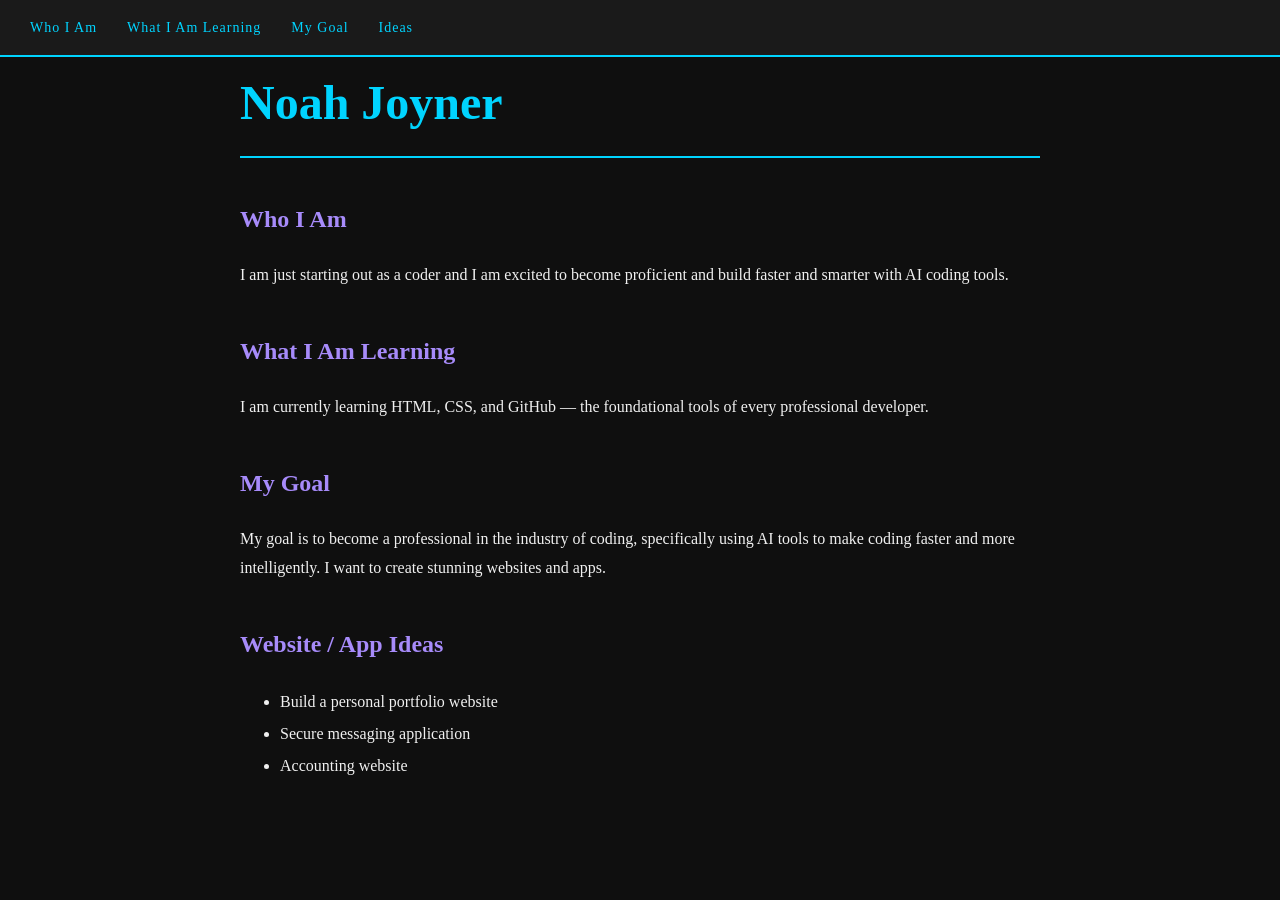
==== index.html @ 832d935c "Update index.html added navigation" ====
<!DOCTYPE html>
<html lang="en">

  <head>
    <meta charset="UTF-8">
    <meta name="viewport" content="width=device-width, initial-scale=1.0">
    <title>Noah - Bio Page</title>
    <link rel="stylesheet" href="style.css">
  </head>

  <body>

    <nav>
  <a href="#who">Who I Am</a>
  <a href="#learning">What I Am Learning</a>
  <a href="#goal">My Goal</a>
  <a href="#ideas">Ideas</a>
</nav>

    <h1>Noah Joyner</h1>
    <h2 id="who">Who I Am</h2>
    <p>I am just starting out as a coder and I am excited to become 
    proficient and build faster and smarter with AI coding tools.</p>

    <h2 id="learning">What I Am Learning</h2>
    <p>I am currently learning HTML, CSS, and GitHub — the foundational 
    tools of every professional developer.</p>

    <h2 id="goal">My Goal</h2>
    <p>My goal is to become a professional in the industry of coding, 
    specifically using AI tools to make coding faster and more 
    intelligently. I want to create stunning websites and apps.</p>

    <h2 id="ideas">Website / App Ideas</h2>
    <ul>
      <li> Build a personal portfolio website</li>
      <li> Secure messaging application</li>
      <li> Accounting website</li>
    </ul>

  </body>

</html>
---- style.css ----
/* General Page Styles */
body {
  background-color: #0f0f0f;
  color: #f0f0f0;
  font-family: Georgia, serif;
  max-width: 800px;
  margin: 60px auto;
  padding: 0 20px;
  line-height: 1.8;
}

/* Your Name */
h1 {
  font-size: 48px;
  color: #00d4ff;
  border-bottom: 2px solid #00d4ff;
  padding-bottom: 10px;
}

/* Section Headings */
h2 {
  font-size: 24px;
  color: #a78bfa;
  margin-top: 40px;
}

/* Paragraph Text */
p {
  font-size: 16px;
  color: #f0f0f0;
}

/* Bullet Points */
ul {
  color: #f0f0f0;
  font-size: 16px;
  line-height: 2;
}
/* Navigation Bar */
nav {
  position: fixed;
  top: 0;
  left: 0;
  width: 100%;
  background-color: #1a1a1a;
  padding: 15px 30px;
  display: flex;
  gap: 30px;
  border-bottom: 2px solid #00d4ff;
  box-sizing: border-box;
}

nav a {
  color: #00d4ff;
  text-decoration: none;
  font-size: 14px;
  letter-spacing: 1px;
}

nav a:hover {
  color: #a78bfa;
}
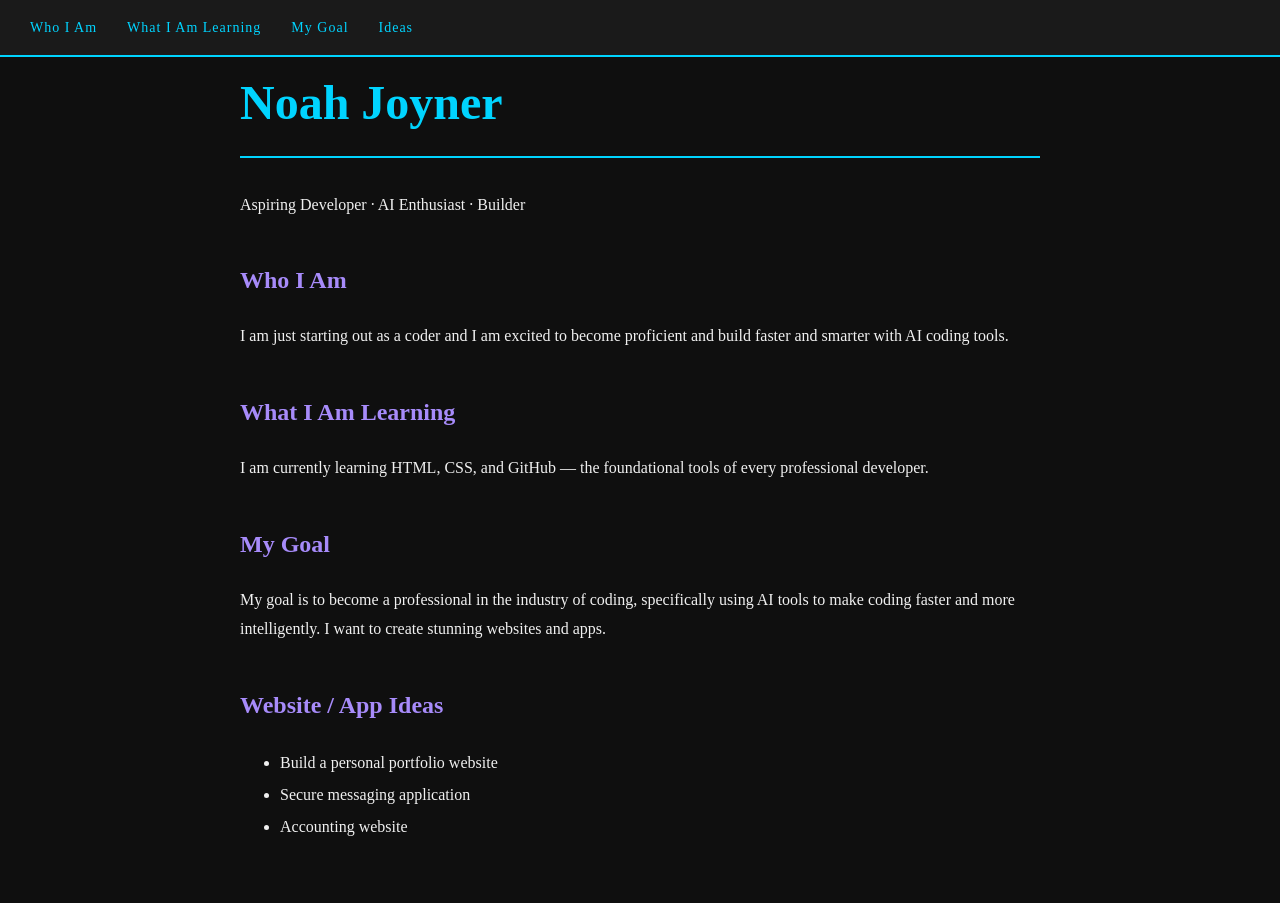
==== commit 895e8bdc: "Update index.html added a hero section" ====
--- a/index.html
+++ b/index.html
@@ -17,7 +17,11 @@
   <a href="#ideas">Ideas</a>
 </nav>
 
-    <h1>Noah Joyner</h1>
+<div class="hero">
+  <h1>Noah Joyner</h1>
+  <p class="tagline">Aspiring Developer · AI Enthusiast · Builder</p>
+</div>
+
     <h2 id="who">Who I Am</h2>
     <p>I am just starting out as a coder and I am excited to become 
     proficient and build faster and smarter with AI coding tools.</p>
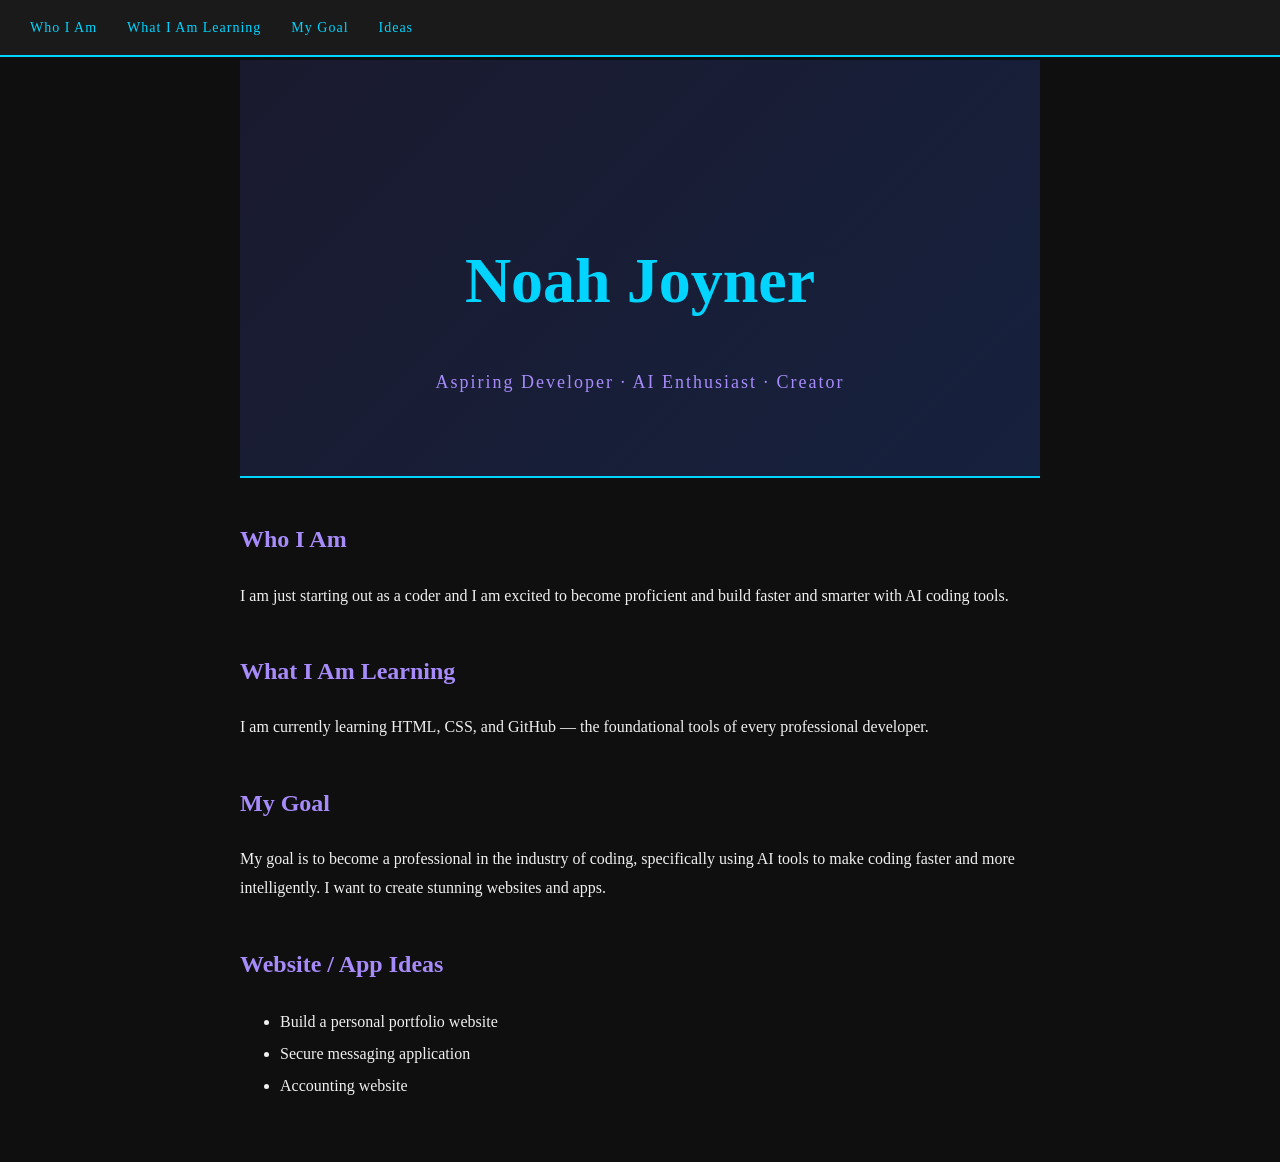
==== commit b4e33544: "Update index.html changed tagline work" ====
--- a/index.html
+++ b/index.html
@@ -19,7 +19,7 @@
 
 <div class="hero">
   <h1>Noah Joyner</h1>
-  <p class="tagline">Aspiring Developer · AI Enthusiast · Builder</p>
+  <p class="tagline">Aspiring Developer · AI Enthusiast · Creator</p>
 </div>
 
     <h2 id="who">Who I Am</h2>
--- a/style.css
+++ b/style.css
@@ -59,4 +59,25 @@
 
 nav a:hover {
   color: #a78bfa;
+}
+/* Hero Section */
+.hero {
+  background: linear-gradient(135deg, #1a1a2e, #16213e);
+  text-align: center;
+  padding: 120px 20px 60px 20px;
+  margin-bottom: 40px;
+  border-bottom: 2px solid #00d4ff;
+}
+
+.hero h1 {
+  font-size: 64px;
+  color: #00d4ff;
+  margin-bottom: 10px;
+  border: none;
+}
+
+.tagline {
+  font-size: 18px;
+  color: #a78bfa;
+  letter-spacing: 2px;
 }
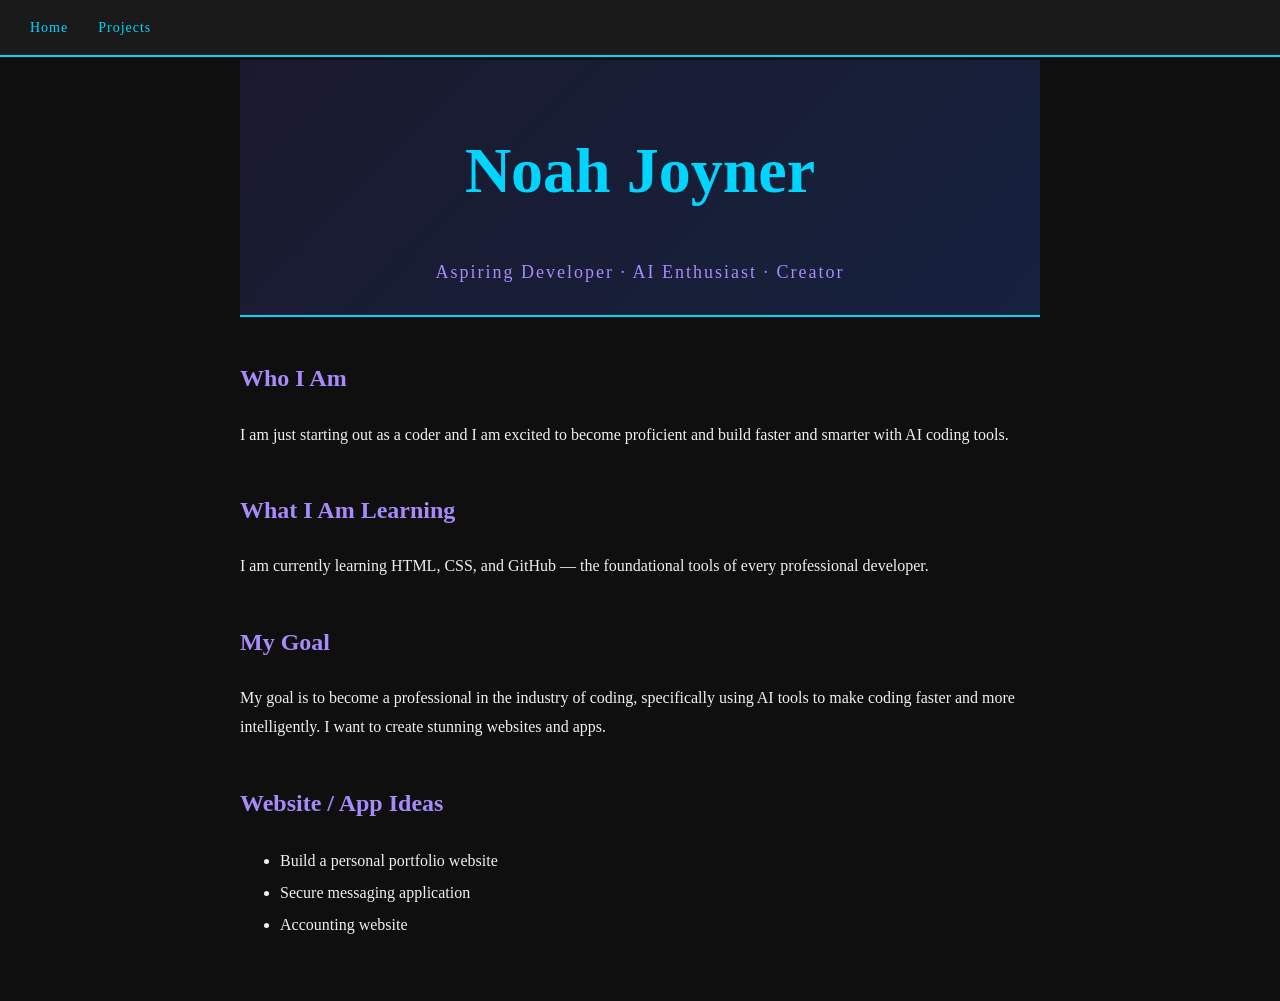
==== commit a762fc90: "Update index.html updated nav bar" ====
--- a/index.html
+++ b/index.html
@@ -11,10 +11,8 @@
   <body>
 
     <nav>
-  <a href="#who">Who I Am</a>
-  <a href="#learning">What I Am Learning</a>
-  <a href="#goal">My Goal</a>
-  <a href="#ideas">Ideas</a>
+  <a href="index.html">Home</a>
+  <a href="projects.html">Projects</a>
 </nav>
 
 <div class="hero">
--- a/style.css
+++ b/style.css
@@ -64,7 +64,7 @@
 .hero {
   background: linear-gradient(135deg, #1a1a2e, #16213e);
   text-align: center;
-  padding: 120px 20px 60px 20px;
+  padding: 10px 20px 9px 20px;
   margin-bottom: 40px;
   border-bottom: 2px solid #00d4ff;
 }
@@ -80,4 +80,70 @@
   font-size: 18px;
   color: #a78bfa;
   letter-spacing: 2px;
+}
+/* Projects Page */
+.projects-container {
+  display: flex;
+  flex-wrap: wrap;
+  gap: 30px;
+  padding: 40px 0;
+}
+
+/* Individual Card */
+.card {
+  background-color: #1a1a2e;
+  border: 1px solid #00d4ff;
+  border-radius: 10px;
+  padding: 30px;
+  width: 340px;
+}
+
+.card h3 {
+  color: #00d4ff;
+  font-size: 20px;
+  margin-bottom: 10px;
+}
+
+.card p {
+  color: #f0f0f0;
+  font-size: 14px;
+  line-height: 1.8;
+  margin-bottom: 20px;
+}
+
+/* Technology Tags */
+.tags {
+  display: flex;
+  gap: 10px;
+  margin-bottom: 20px;
+  flex-wrap: wrap;
+}
+
+.tags span {
+  background-color: #0f0f0f;
+  color: #a78bfa;
+  border: 1px solid #a78bfa;
+  padding: 4px 12px;
+  border-radius: 20px;
+  font-size: 12px;
+}
+
+/* Card Buttons */
+.card-links {
+  display: flex;
+  gap: 15px;
+}
+
+.card-links a {
+  color: #00d4ff;
+  text-decoration: none;
+  border: 1px solid #00d4ff;
+  padding: 8px 16px;
+  border-radius: 5px;
+  font-size: 13px;
+}
+
+.card-links a:hover {
+  background-color: #00d4ff;
+  color: #0f0f0f;
 }
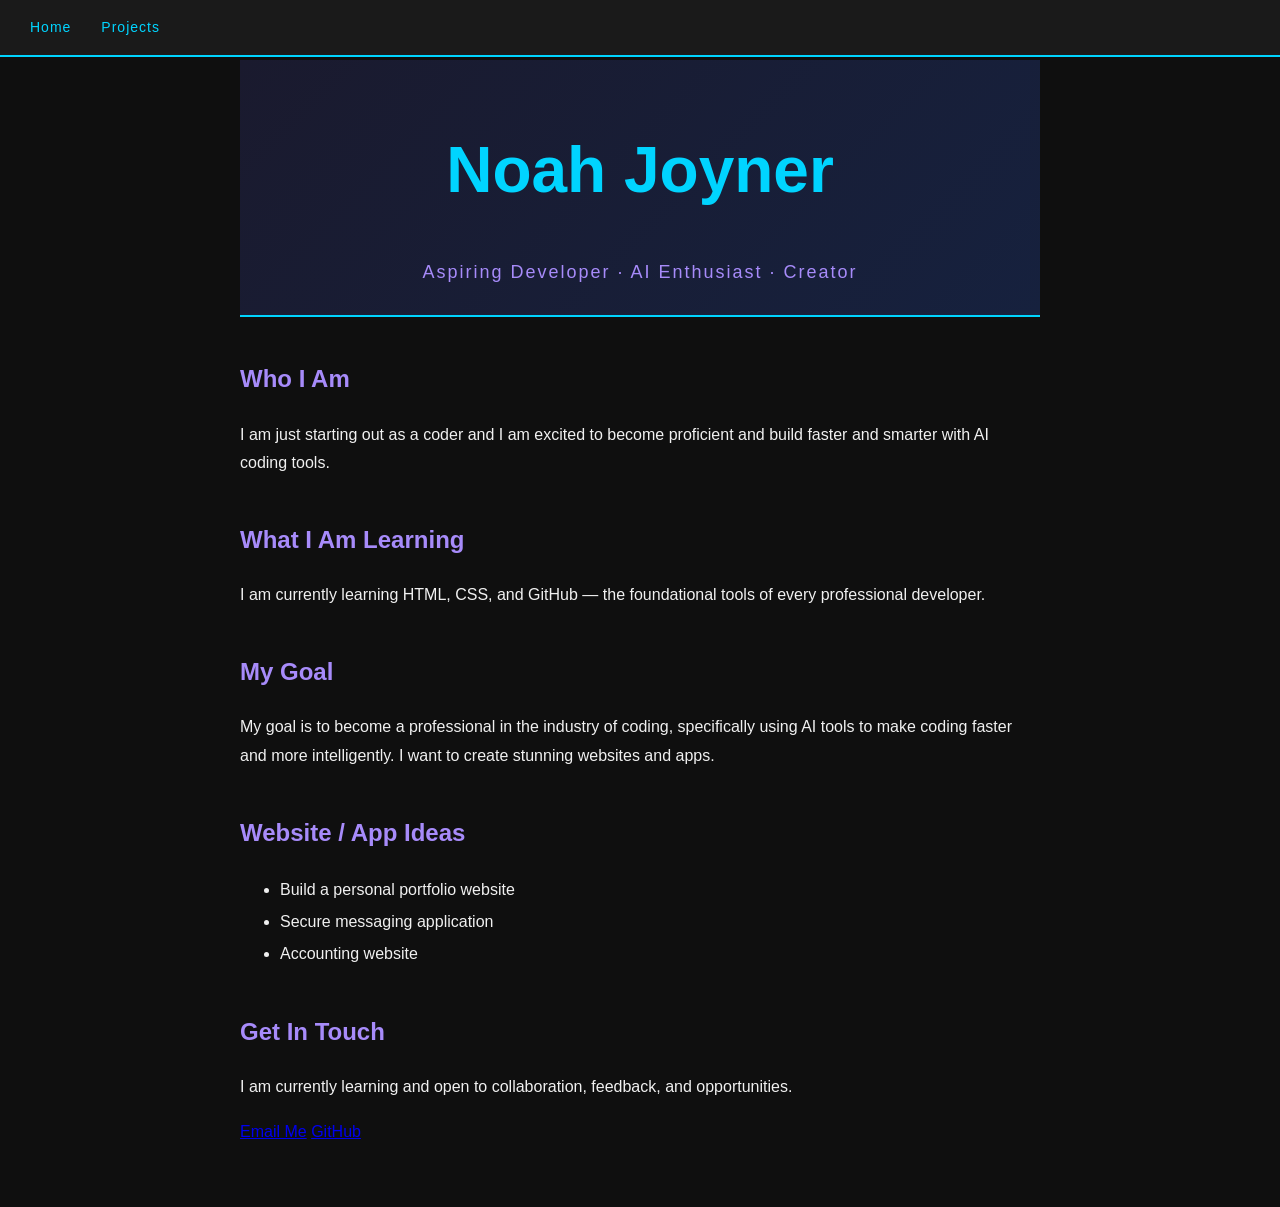
==== commit b8df6029: "Update index.html added contact section" ====
--- a/index.html
+++ b/index.html
@@ -5,6 +5,8 @@
     <meta charset="UTF-8">
     <meta name="viewport" content="width=device-width, initial-scale=1.0">
     <title>Noah - Bio Page</title>
+    <link rel="preconnect" href="https://fonts.googleapis.com">
+<link href="https://fonts.googleapis.com/css2?family=Raleway:wght@400;700&family=Inter:wght@400;600&display=swap" rel="stylesheet">
     <link rel="stylesheet" href="style.css">
   </head>
 
@@ -40,6 +42,17 @@
       <li> Accounting website</li>
     </ul>
 
+    <div class="contact" id="contact">
+  <h2>Get In Touch</h2>
+  <p>I am currently learning and open to 
+  collaboration, feedback, and opportunities.</p>
+  <div class="contact-links">
+    <a href="mailto:noah.joyner@noemail.com">Email Me</a>
+    <a href="https://github.com/npjoy" 
+    target="_blank">GitHub</a>
+  </div>
+</div>
+
   </body>
 
 </html>
--- a/style.css
+++ b/style.css
@@ -2,7 +2,7 @@
 body {
   background-color: #0f0f0f;
   color: #f0f0f0;
-  font-family: Georgia, serif;
+  font-family: 'Inter', sans-serif;
   max-width: 800px;
   margin: 60px auto;
   padding: 0 20px;
@@ -15,6 +15,7 @@
   color: #00d4ff;
   border-bottom: 2px solid #00d4ff;
   padding-bottom: 10px;
+  font-family: 'Raleway', sans-serif;
 }
 
 /* Section Headings */
@@ -22,6 +23,7 @@
   font-size: 24px;
   color: #a78bfa;
   margin-top: 40px;
+  font-family: 'Raleway', sans-serif;
 }
 
 /* Paragraph Text */
@@ -57,9 +59,19 @@
   letter-spacing: 1px;
 }
 
+nav a {
+  color: #00d4ff;
+  text-decoration: none;
+  font-size: 14px;
+  letter-spacing: 1px;
+  transition: color 0.2s ease, letter-spacing 0.2s ease;
+}
+
 nav a:hover {
   color: #a78bfa;
+  letter-spacing: 3px;
 }
+
 /* Hero Section */
 .hero {
   background: linear-gradient(135deg, #1a1a2e, #16213e);
@@ -87,6 +99,7 @@
   flex-wrap: wrap;
   gap: 30px;
   padding: 40px 0;
+  justify-content: center;
 }
 
 /* Individual Card */
@@ -96,6 +109,12 @@
   border-radius: 10px;
   padding: 30px;
   width: 340px;
+  transition: transform 0.3s ease, box-shadow 0.3s ease;
+}
+
+.card:hover {
+  transform: translateY(-8px);
+  box-shadow: 0 12px 30px rgba(0, 212, 255, 0.2);
 }
 
 .card h3 {
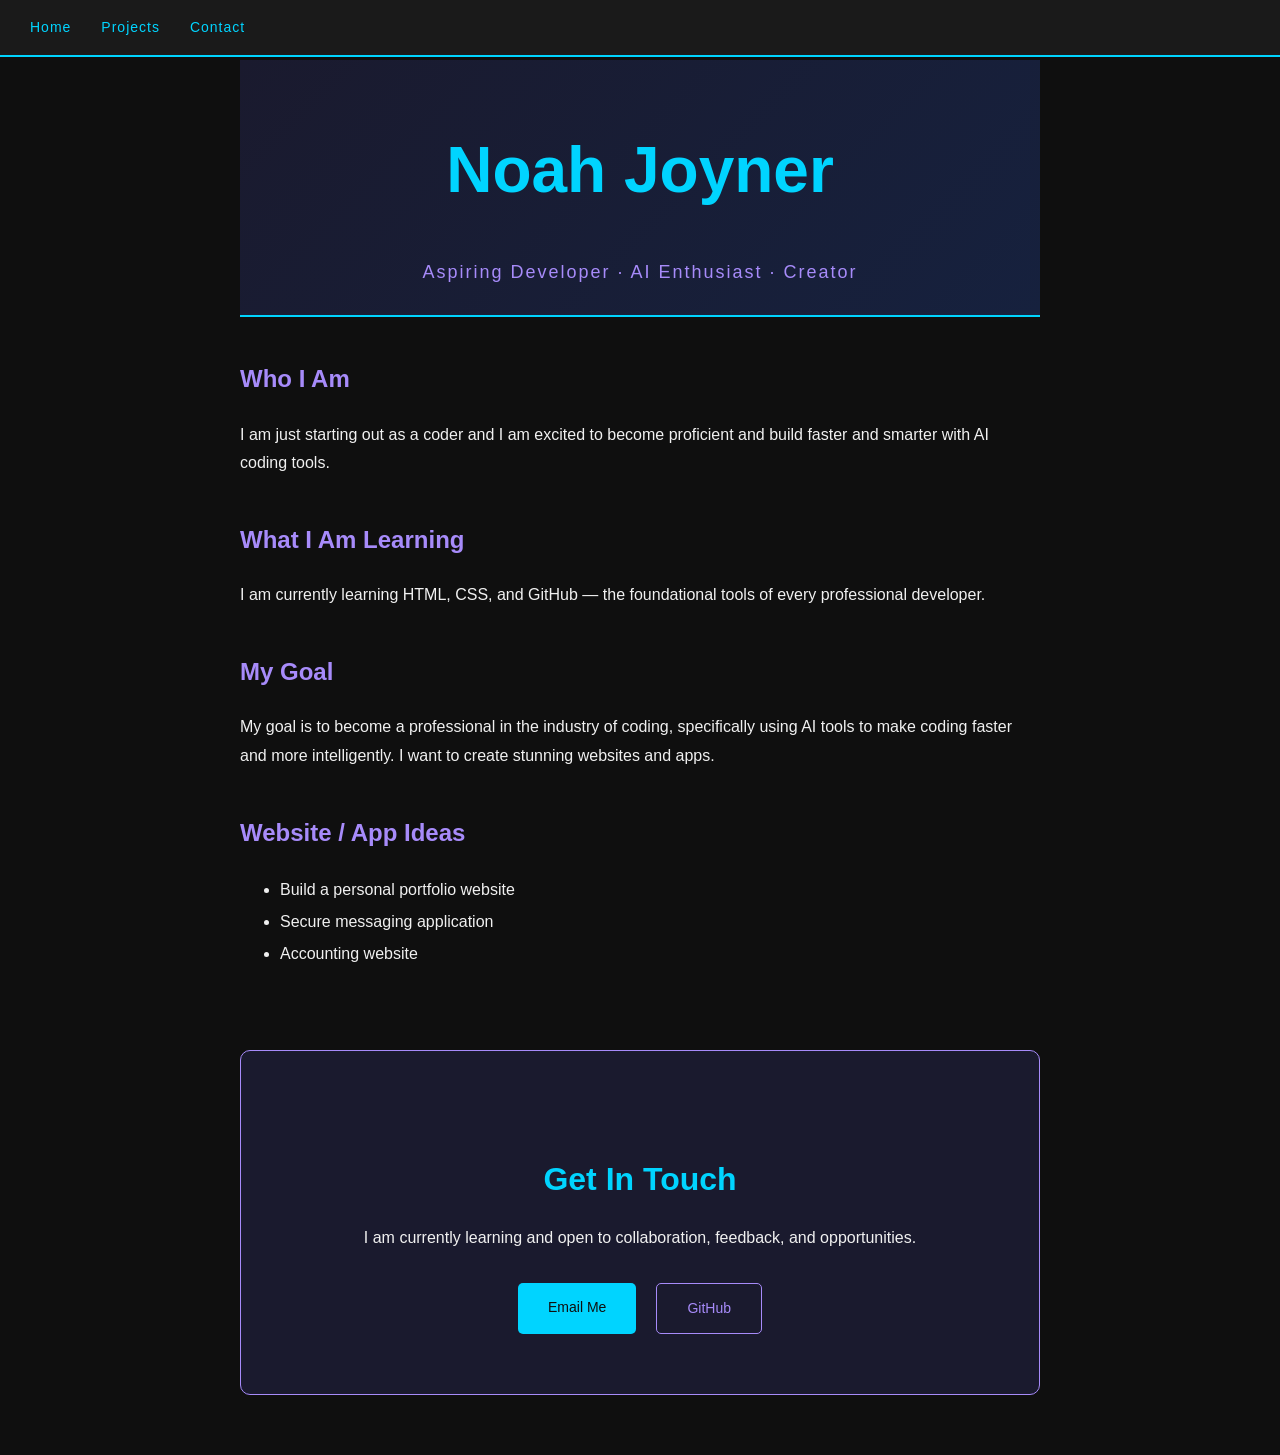
==== commit 0ac1c284: "Update index.html added nav option for contact section" ====
--- a/index.html
+++ b/index.html
@@ -12,9 +12,10 @@
 
   <body>
 
-    <nav>
+<nav>
   <a href="index.html">Home</a>
   <a href="projects.html">Projects</a>
+  <a href="#contact">Contact</a>
 </nav>
 
 <div class="hero">
--- a/style.css
+++ b/style.css
@@ -165,4 +165,59 @@
 .card-links a:hover {
   background-color: #00d4ff;
   color: #0f0f0f;
+}
+/* Contact Section */
+.contact {
+  margin-top: 80px;
+  padding: 60px 40px;
+  background-color: #1a1a2e;
+  border-radius: 10px;
+  text-align: center;
+  border: 1px solid #a78bfa;
+  margin-bottom: 60px;
+}
+
+.contact h2 {
+  font-family: 'Raleway', sans-serif;
+  color: #00d4ff;
+  font-size: 32px;
+  margin-bottom: 15px;
+}
+
+.contact p {
+  color: #f0f0f0;
+  margin-bottom: 30px;
+  font-size: 16px;
+}
+
+/* Contact Buttons */
+.contact-links {
+  display: flex;
+  gap: 20px;
+  justify-content: center;
+}
+
+.contact-links a {
+  text-decoration: none;
+  padding: 12px 30px;
+  border-radius: 5px;
+  font-size: 14px;
+  font-family: 'Inter', sans-serif;
+  transition: transform 0.2s ease, 
+  box-shadow 0.2s ease;
+}
+
+.contact-links a:first-child {
+  background-color: #00d4ff;
+  color: #0f0f0f;
+}
+
+.contact-links a:last-child {
+  border: 1px solid #a78bfa;
+  color: #a78bfa;
+}
+
+.contact-links a:hover {
+  transform: translateY(-3px);
+  box-shadow: 0 6px 20px rgba(0, 212, 255, 0.2);
 }
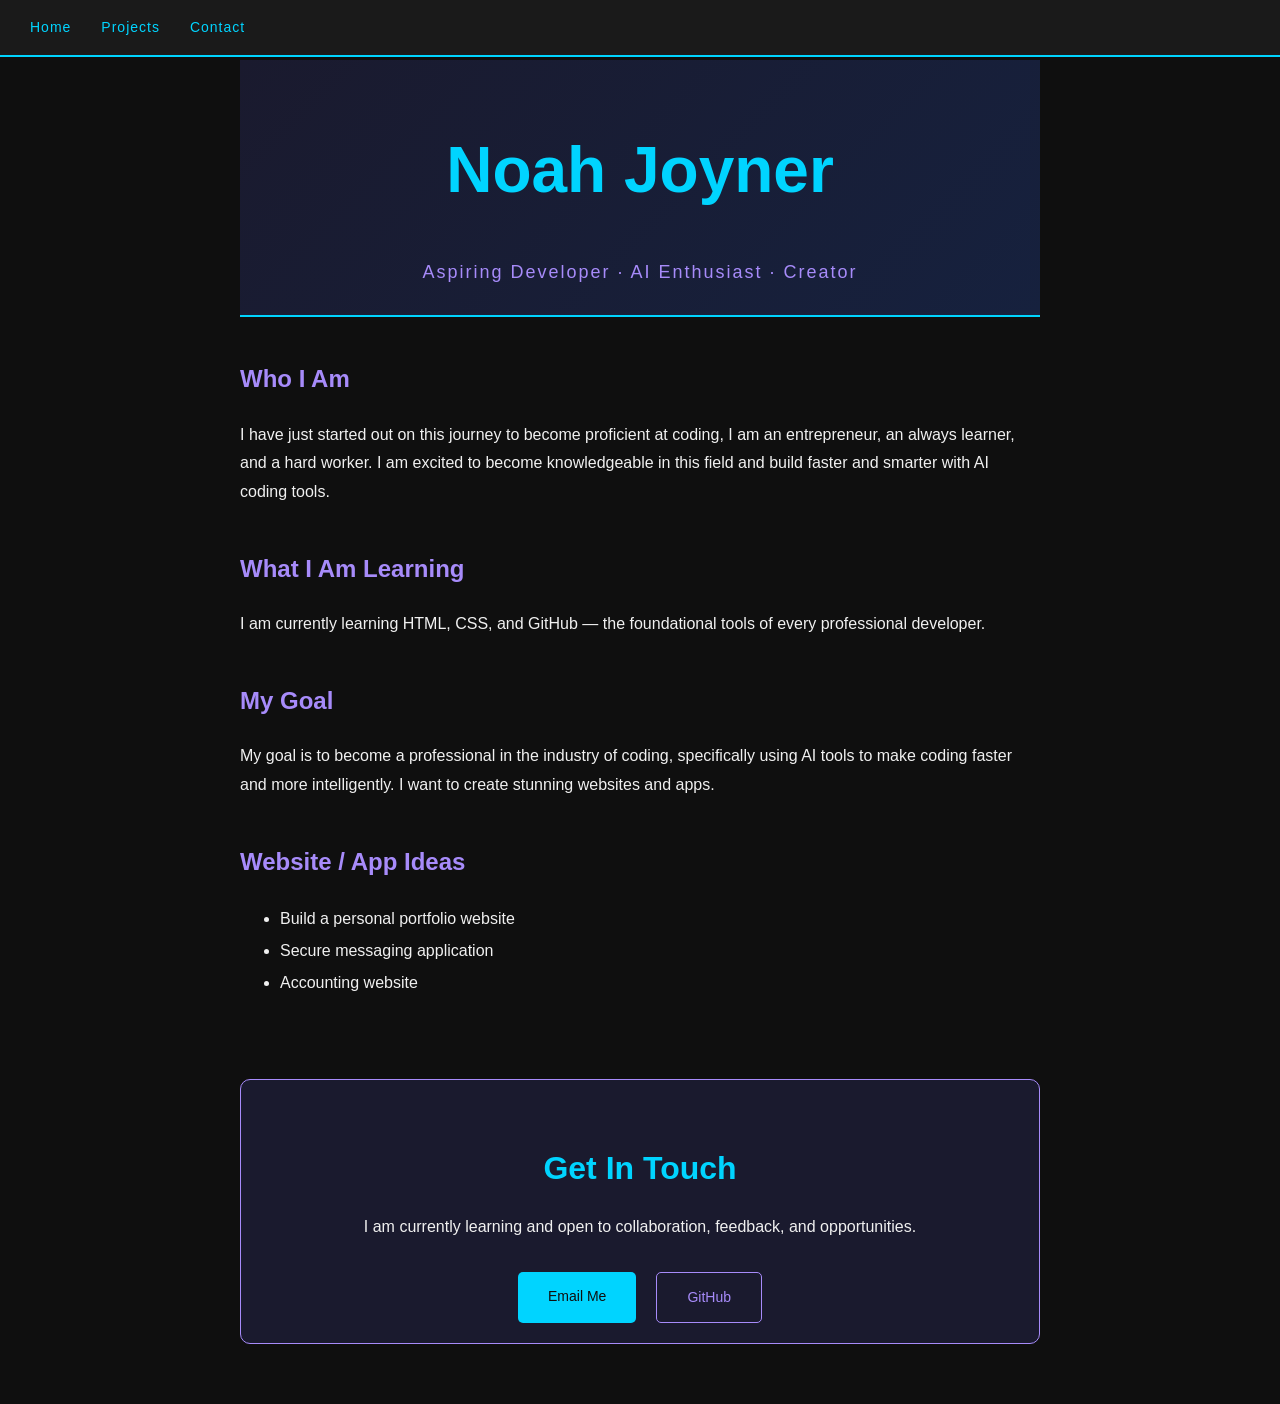
==== commit 8f984a7a: "Update index.html updated my "who I am" section" ====
--- a/index.html
+++ b/index.html
@@ -24,8 +24,7 @@
 </div>
 
     <h2 id="who">Who I Am</h2>
-    <p>I am just starting out as a coder and I am excited to become 
-    proficient and build faster and smarter with AI coding tools.</p>
+    <p>I have just started out on this journey to become proficient at coding, I am an entrepreneur, an always learner, and a hard worker. I am excited to become knowledgeable in this field  and build faster and smarter with AI coding tools.</p>
 
     <h2 id="learning">What I Am Learning</h2>
     <p>I am currently learning HTML, CSS, and GitHub — the foundational 
--- a/style.css
+++ b/style.css
@@ -169,7 +169,7 @@
 /* Contact Section */
 .contact {
   margin-top: 80px;
-  padding: 60px 40px;
+  padding: 20px 40px;
   background-color: #1a1a2e;
   border-radius: 10px;
   text-align: center;
@@ -220,4 +220,72 @@
 .contact-links a:hover {
   transform: translateY(-3px);
   box-shadow: 0 6px 20px rgba(0, 212, 255, 0.2);
+}
+/* ── Mobile Responsiveness ── */
+@media (max-width: 768px) {
+
+  /* Body */
+  body {
+    margin: 20px auto;
+    padding: 0 15px;
+  }
+
+  /* Hero */
+  .hero {
+    padding: 60px 20px 30px 20px;
+  }
+
+  .hero h1 {
+    font-size: 40px;
+  }
+
+  .tagline {
+    font-size: 14px;
+    letter-spacing: 1px;
+  }
+
+  /* Navigation */
+  nav {
+    gap: 15px;
+    padding: 12px 20px;
+    flex-wrap: wrap;
+  }
+
+  nav a {
+    font-size: 13px;
+  }
+
+  /* Headings */
+  h1 {
+    font-size: 36px;
+  }
+
+  h2 {
+    font-size: 20px;
+  }
+
+  /* Project Cards */
+  .card {
+    width: 100%;
+  }
+
+  .projects-container {
+    padding: 20px 0;
+  }
+
+  /* Contact */
+  .contact {
+    padding: 40px 20px;
+  }
+
+  .contact-links {
+    flex-direction: column;
+    align-items: center;
+  }
+
+  .contact-links a {
+    width: 100%;
+    text-align: center;
+  }
+
 }
